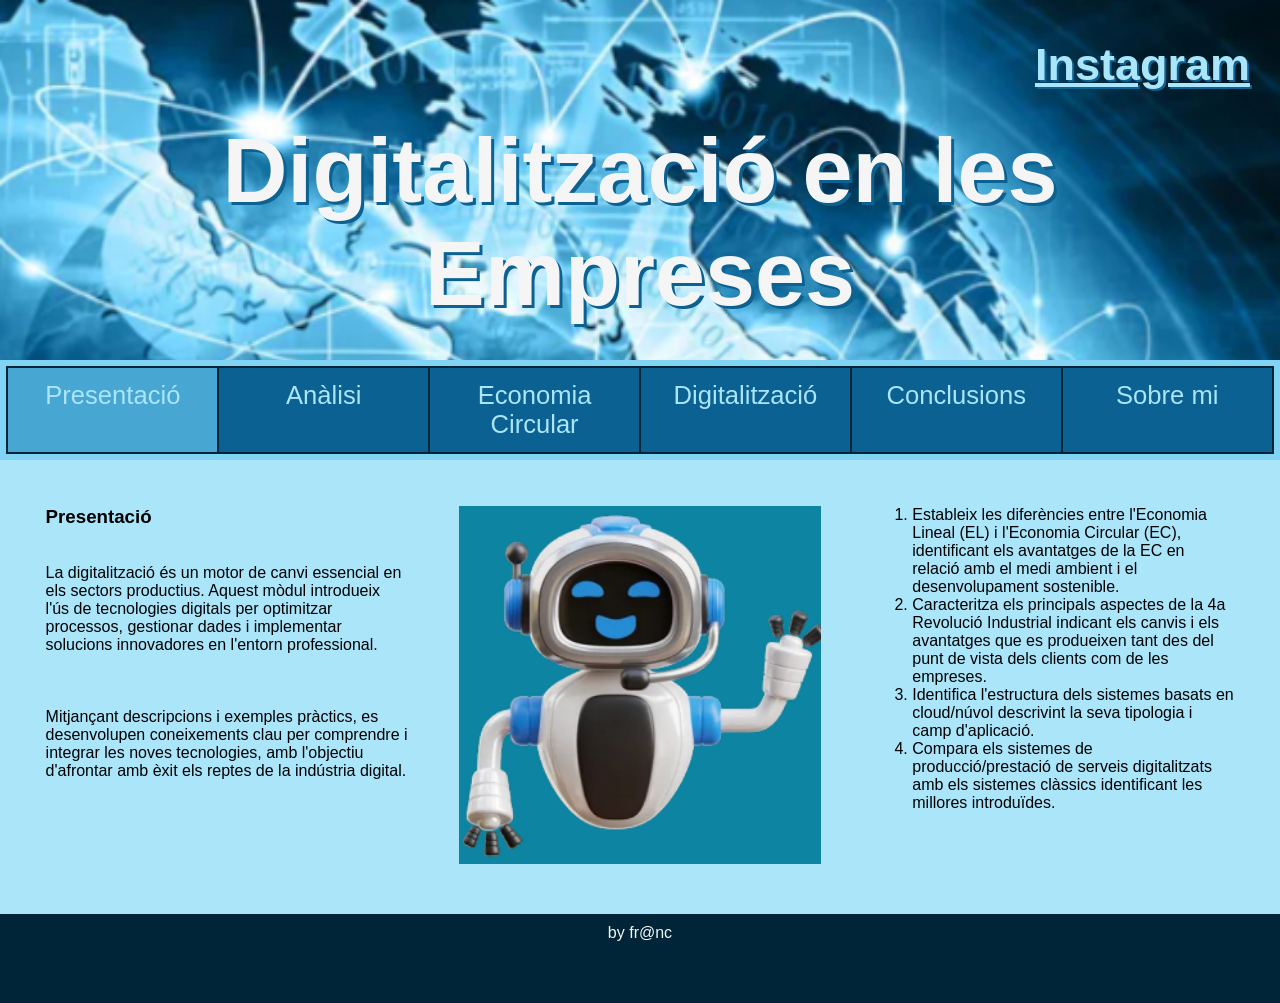
==== index.html @ 65455ebe "Add files via upload" ====
<!DOCTYPE html>
<html lang="ca">

<head>
	<title>Empresa</title>
	<meta charset="utf-8">
	<meta name="viewport" content="width=device-width, initial-scale=1">
	<link href="css/estils.css" type="text/css" rel="stylesheet">
</head>

<body>

	<header>
		<h4><a href="https://www.instagram.com/ins_eugeni/" target="_blank">Instagram</a></h4>
		<h2>Digitalització en les Empreses</h2>
	</header>

	<section>

		<nav>
			<ul>
				<li class="active" ><a href="index.html">Presentació</a></li>
				<li><a href="analisi.html">Anàlisi</a></li>
				<li><a href="economia-circular.html">Economia Circular</a></li>
				<li><a href="digitalitzacio.html">Digitalització</a></li>
				<li><a href="conclusions.html">Conclusions</a></li>
				<li><a href="sobremi.html">Sobre mi</a></li>
			</ul>
		</nav>

		<article>

			<!--INICI CONTINGUT PÀGINA-->
			<div class="fila">
				<div class="columna">
					<h3>Presentació</h3><br><br>
					<p>La digitalització és un motor de canvi essencial en els sectors productius. Aquest mòdul
						introdueix l'ús de tecnologies digitals per optimitzar processos, gestionar dades i implementar
						solucions innovadores en l'entorn professional.</p><br><br><br>

					<p> Mitjançant descripcions i exemples pràctics, es desenvolupen coneixements clau per comprendre i
						integrar les noves tecnologies, amb l'objectiu d'afrontar amb èxit els reptes de la indústria
						digital.</p>
				</div>
				<div class="columna">
					<img src="img/robotica.png" alt="robotica">
				</div>
				<div class="columna">
					<ol>
						<li>Estableix les diferències entre l'Economia Lineal (EL) i l'Economia Circular (EC),
							identificant els avantatges de la EC en relació amb el medi ambient i el desenvolupament
							sostenible.</li>
						<li>Caracteritza els principals aspectes de la 4a Revolució Industrial indicant els canvis i els
							avantatges que es produeixen tant des del punt de vista dels clients com de les empreses.
						</li>
						<li>Identifica l'estructura dels sistemes basats en cloud/núvol descrivint la seva tipologia i
							camp d'aplicació.</li>
						<li>Compara els sistemes de producció/prestació de serveis digitalitzats amb els sistemes
							clàssics identificant les millores introduïdes.</li>
					</ol>
				</div>
			</div>
			<!--FINAL CONTINGUT PÀGINA-->

		</article>

	</section>

	<footer>
		<p>by fr@nc</p>
	</footer>

</body>

</html>
---- css/estils.css ----
/* https://coolors.co/image-picker
CSS HEX 
--lapis-lazuli: #0B6191ff;
--picton-blue: #47A7D2ff;
--non-photo-blue: #AAE5FAff;
--pale-azure: #82D4F5ff;
--prussian-blue: #012538ff;*/
* {
  box-sizing: border-box;
  margin: 0;
}
body {
  font-family: Arial, Helvetica, sans-serif;
}

/* Style the header */
header {
  background-color: #012538;
  background-image: url(background.jpg);
  background-size: cover;
  padding: 30px;
  text-align: center;
  color: whitesmoke;
  height: 40vh;
}
header h2 {
  margin-top: 10vh;
  font-size: 10vh;
  text-shadow: 3px 3px #0B6191;
}
header h4 {
  margin-top: 1vh;
  font-size: 5vh;
  text-shadow: 2px 2px #0B6191;
  float: right;
}
header h4 a {
  color: #AAE5FA;
}

/* Navigation */
nav {
  background: #82D4F5;
  padding: 0.5vw;
}
nav ul {
  list-style-type: none;
  margin: 0;
  padding: 0;
  width: 100%;
  background-color: #0B6191;
  border: 1px solid #012538;
  display: flex;
  justify-content: center;
}
nav ul li {
  text-align: center;
  border: 1px solid #012538;
  width: 20%;
}
nav ul li a {
  display: block;
  color: #AAE5FA;
  padding: 1vw 2vh;
  text-decoration: none;
  font-size: min(2vw, 9vw);
}
nav ul li.active {
  background-color: #47A7D2;
  color: white;
}
nav ul li:hover:not(.active) {
  background-color: #012538;
  color: white;
}

/* Article section */
article {
  padding: 20px;
  background-color: #AAE5FA;
  display: table;
  width: 100%;
}
article h2 {
  margin: 3vh;
}
article img {
  width: 100%;
}

.fila {
  width: 100%;
  display: flex;
  flex-wrap: wrap;
}
.columna {
  flex:1;
  padding: 2vw;
}

/* Footer */
footer {
  background-color:  #012538ff;
  padding: 10px;
  text-align: center;
  color: whitesmoke;
  height: 7vw;
}

fieldset {
  margin-top: 10px;
  box-shadow: 3px 5px 4px 5px #012538;
}

/* Responsive design */
@media (max-width: 600px) {
  header {
    padding: 0.2vw;
    text-align: center;
    height: 20vh;
  }

  header h2 {
    margin-top: 2vh;
    font-size: 7vh;
    text-shadow: 2px 2px #012538;
  }

  header h4 {
    margin-top: 0.5vh;
    font-size: 4vh;
    text-shadow: 1px 1px #012538;
  }
  .columna {
  width: 100%;
  
  }
}
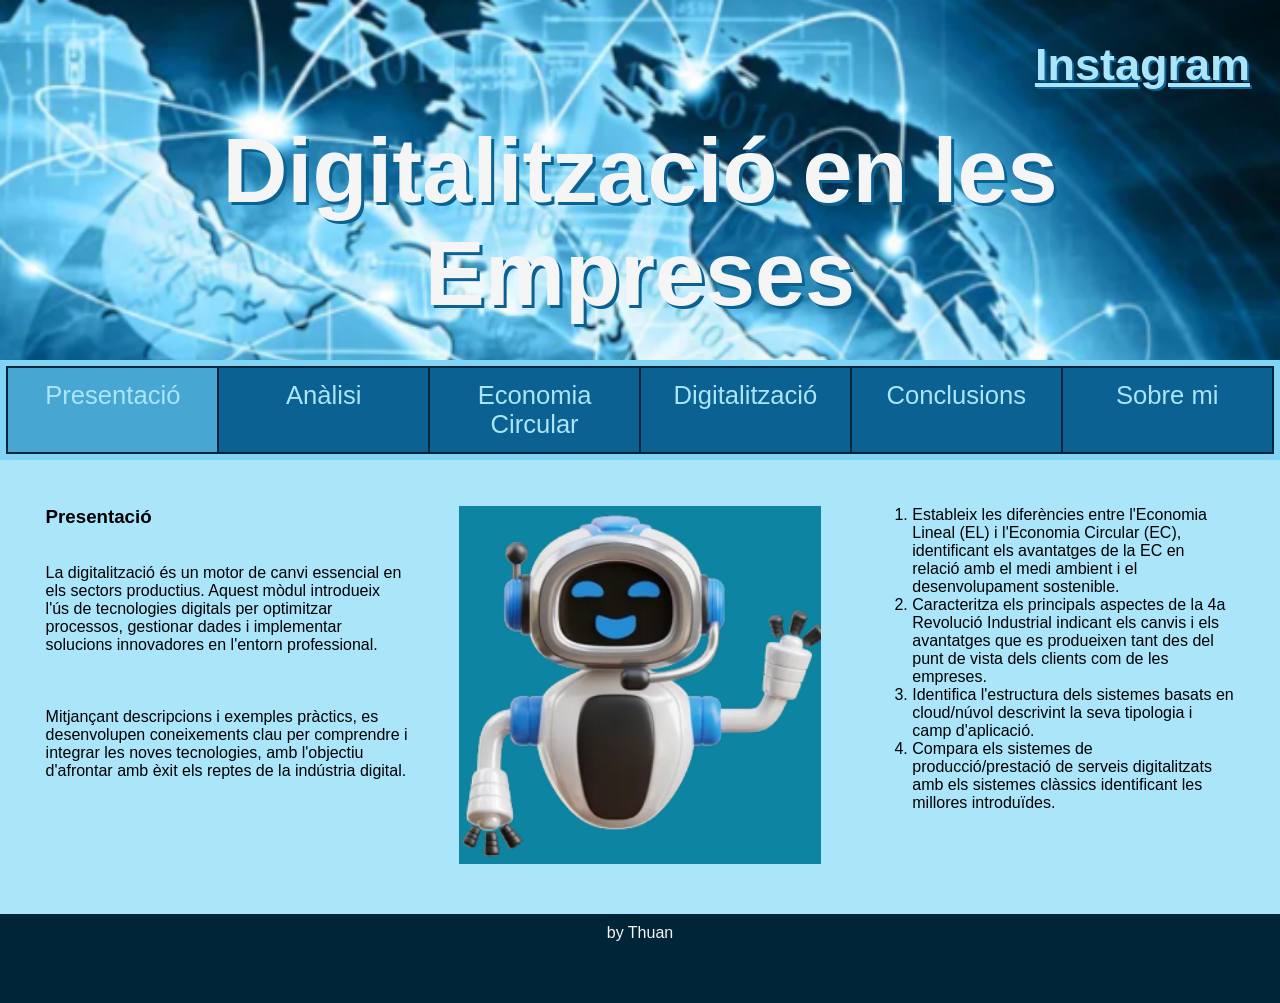
==== commit 758e71ef: "p" ====
--- a/index.html
+++ b/index.html
@@ -67,7 +67,7 @@
 	</section>
 
 	<footer>
-		<p>by fr@nc</p>
+		<p>by Thuan</p>
 	</footer>
 
 </body>
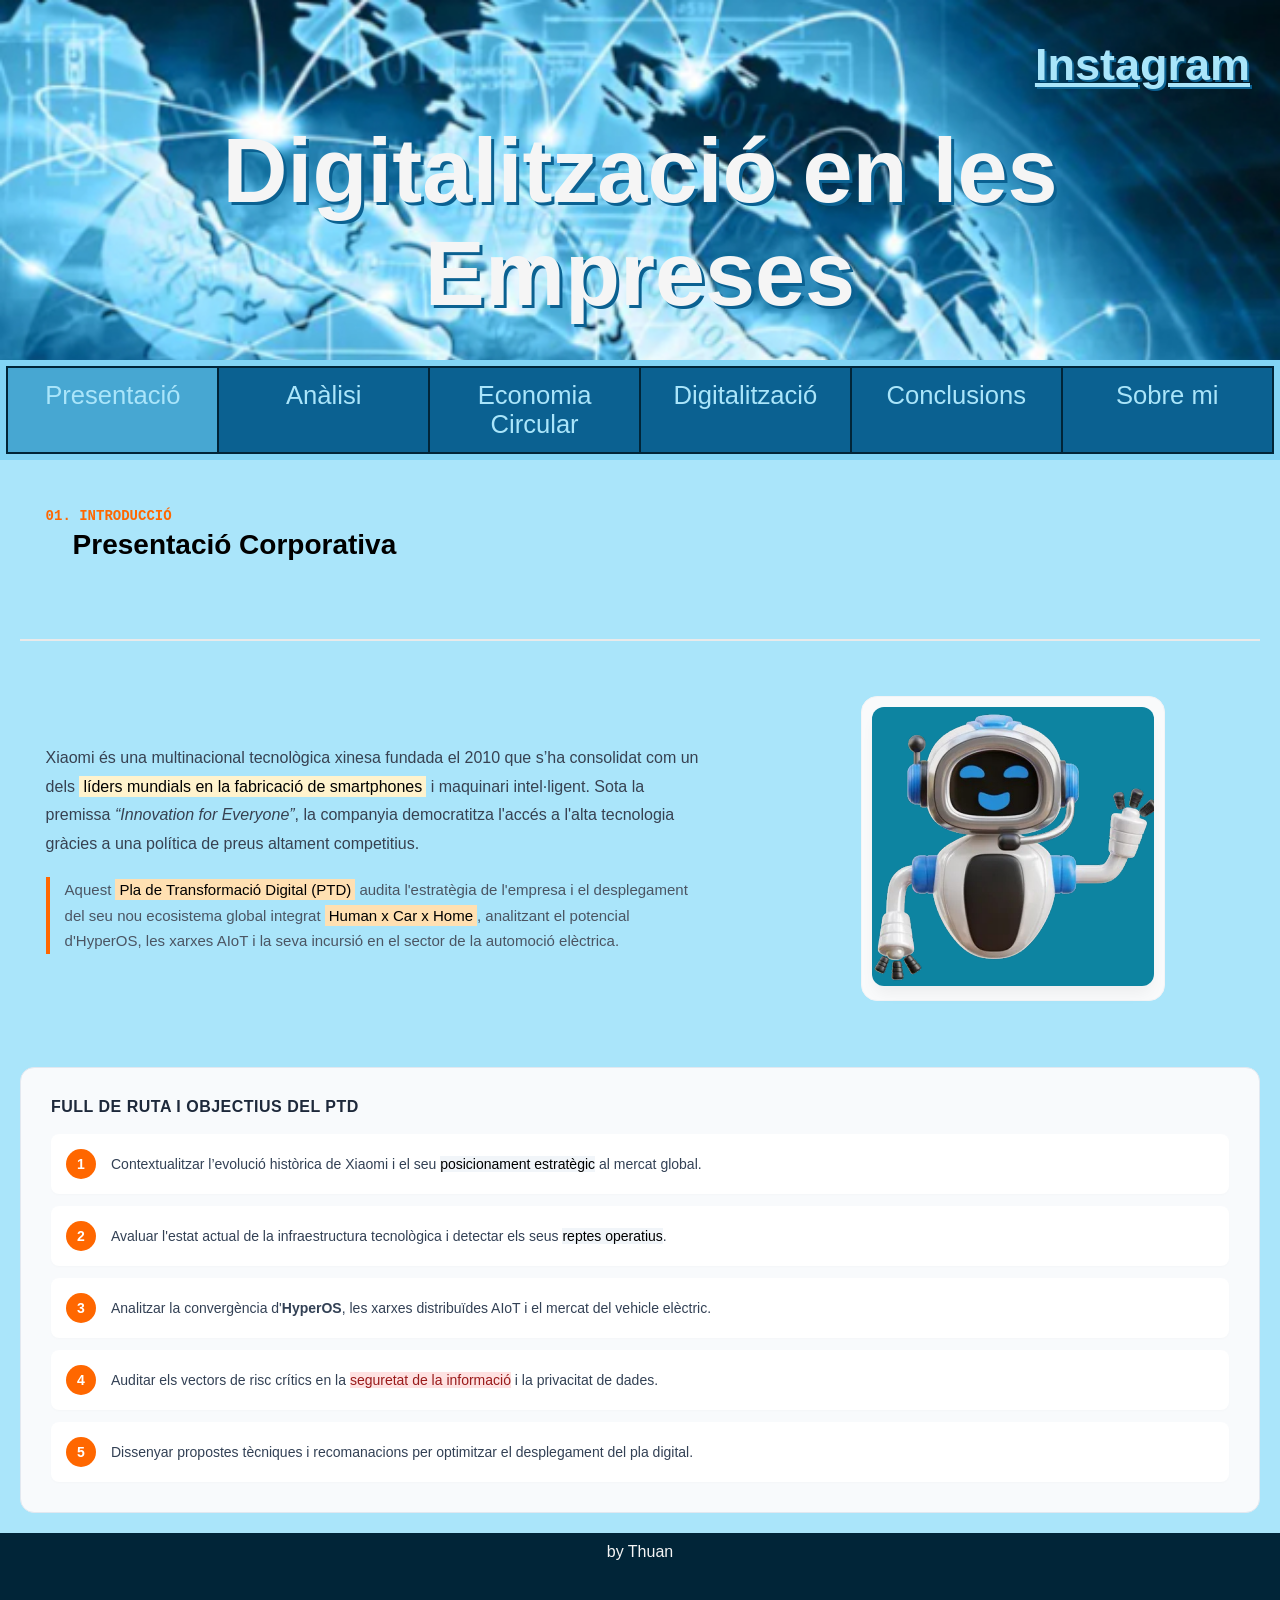
==== commit c9615d17: "pppp" ====
--- a/index.html
+++ b/index.html
@@ -31,33 +31,72 @@
 		<article>
 
 			<!--INICI CONTINGUT PÀGINA-->
-			<div class="fila">
-				<div class="columna">
-					<h3>Presentació</h3><br><br>
-					<p>La digitalització és un motor de canvi essencial en els sectors productius. Aquest mòdul
-						introdueix l'ús de tecnologies digitals per optimitzar processos, gestionar dades i implementar
-						solucions innovadores en l'entorn professional.</p><br><br><br>
+			<!-- SECCIÓ ENCAPÇALAMENT (Estil Editorial Modern) -->
+			<div class="fila" style="border-bottom: 2px solid #eaeaea; padding-bottom: 25px; margin-bottom: 30px;">
+				<div class="columna" style="flex: 100%;">
+					<span style="color: #ff6700; font-family: monospace; font-size: 14px; font-weight: bold; uppercase;">01. INTRODUCCIÓ</span>
+					<h2 style="margin-top: 5px; font-size: 28px;">Presentació Corporativa</h2>
+				</div>
+			</div>
 
-					<p> Mitjançant descripcions i exemples pràctics, es desenvolupen coneixements clau per comprendre i
-						integrar les noves tecnologies, amb l'objectiu d'afrontar amb èxit els reptes de la indústria
-						digital.</p>
+			<!-- BLOC PRINCIPAL: Text de marca i Imatge de suport -->
+			<div class="fila" style="align-items: center; gap: 30px; margin-bottom: 40px;">
+				<!-- Text de presentació conceptual -->
+				<div class="columna" style="flex: 1.5;">
+					<p style="font-size: 16px; line-height: 1.8; color: #374151;">
+						Xiaomi és una multinacional tecnològica xinesa fundada el 2010 que s’ha consolidat com un dels <mark style="background-color: #fff3cd; padding: 2px 4px;">líders mundials en la fabricació de smartphones</mark> i maquinari intel·ligent. Sota la premissa <em>“Innovation for Everyone”</em>, la companyia democratitza l'accés a l'alta tecnologia gràcies a una política de preus altament competitius.
+					</p>
+					<br>
+					<p style="font-size: 15px; line-height: 1.7; color: #4b5563; padding-left: 15px; border-left: 4px solid #ff6700;">
+						Aquest <mark style="background-color: #ffe0b2; padding: 2px 4px;">Pla de Transformació Digital (PTD)</mark> audita l'estratègia de l'empresa i el desplegament del seu nou ecosistema global integrat <mark style="background-color: #ffe0b2; padding: 2px 4px;">Human x Car x Home</mark>, analitzant el potencial d'HyperOS, les xarxes AIoT i la seva incursió en el sector de la automoció elèctrica.
+					</p>
 				</div>
-				<div class="columna">
-					<img src="img/robotica.png" alt="robotica">
+
+				<!-- Imatge emmarcada a la dreta -->
+				<div class="columna" style="flex: 1; text-align: center;">
+					<div style="display: inline-block; padding: 10px; background: #f9fafb; border-radius: 16px; border: 1px solid #f3f4f6;">
+						<img src="img/robotica.png" alt="Ecosistema Robòtica Xiaomi" style="max-width: 100%; border-radius: 12px; box-shadow: 0 10px 15px -3px rgba(0,0,0,0.05);">
+					</div>
 				</div>
-				<div class="columna">
-					<ol>
-						<li>Estableix les diferències entre l'Economia Lineal (EL) i l'Economia Circular (EC),
-							identificant els avantatges de la EC en relació amb el medi ambient i el desenvolupament
-							sostenible.</li>
-						<li>Caracteritza els principals aspectes de la 4a Revolució Industrial indicant els canvis i els
-							avantatges que es produeixen tant des del punt de vista dels clients com de les empreses.
-						</li>
-						<li>Identifica l'estructura dels sistemes basats en cloud/núvol descrivint la seva tipologia i
-							camp d'aplicació.</li>
-						<li>Compara els sistemes de producció/prestació de serveis digitalitzats amb els sistemes
-							clàssics identificant les millores introduïdes.</li>
-					</ol>
+			</div>
+
+			<!-- SECCIÓ INFERIOR: Targetes d'Objectius del Pla (Nova estructura per a la llista) -->
+			<div style="background: #f8fafc; padding: 30px; border-radius: 14px; border: 1px solid #e2e8f0;">
+				<h4 style="margin-top: 0; color: #1e293b; font-size: 16px; letter-spacing: 0.5px; text-transform: uppercase;">Full de Ruta i Objectius del PTD</h4>
+				<br>
+				
+				<div class="columna-vertical" style="display: flex; flex-direction: column; gap: 12px;">
+					
+					<!-- Objectiu 1 -->
+					<div style="display: flex; align-items: center; background: white; padding: 15px; border-radius: 8px; box-shadow: 0 1px 3px rgba(0,0,0,0.02);">
+						<div style="background: #ff6700; color: white; min-width: 30px; height: 30px; border-radius: 50%; display: flex; align-items: center; justify-content: center; font-weight: bold; margin-right: 15px; font-size: 14px;">1</div>
+						<p style="margin: 0; font-size: 14px; color: #334155;">Contextualitzar l’evolució històrica de Xiaomi i el seu <mark style="background-color: #f1f5f9;">posicionament estratègic</mark> al mercat global.</p>
+					</div>
+
+					<!-- Objectiu 2 -->
+					<div style="display: flex; align-items: center; background: white; padding: 15px; border-radius: 8px; box-shadow: 0 1px 3px rgba(0,0,0,0.02);">
+						<div style="background: #ff6700; color: white; min-width: 30px; height: 30px; border-radius: 50%; display: flex; align-items: center; justify-content: center; font-weight: bold; margin-right: 15px; font-size: 14px;">2</div>
+						<p style="margin: 0; font-size: 14px; color: #334155;">Avaluar l'estat actual de la infraestructura tecnològica i detectar els seus <mark style="background-color: #f1f5f9;">reptes operatius</mark>.</p>
+					</div>
+
+					<!-- Objectiu 3 -->
+					<div style="display: flex; align-items: center; background: white; padding: 15px; border-radius: 8px; box-shadow: 0 1px 3px rgba(0,0,0,0.02);">
+						<div style="background: #ff6700; color: white; min-width: 30px; height: 30px; border-radius: 50%; display: flex; align-items: center; justify-content: center; font-weight: bold; margin-right: 15px; font-size: 14px;">3</div>
+						<p style="margin: 0; font-size: 14px; color: #334155;">Analitzar la convergència d'<strong>HyperOS</strong>, les xarxes distribuïdes AIoT i el mercat del vehicle elèctric.</p>
+					</div>
+
+					<!-- Objectiu 4 -->
+					<div style="display: flex; align-items: center; background: white; padding: 15px; border-radius: 8px; box-shadow: 0 1px 3px rgba(0,0,0,0.02);">
+						<div style="background: #ff6700; color: white; min-width: 30px; height: 30px; border-radius: 50%; display: flex; align-items: center; justify-content: center; font-weight: bold; margin-right: 15px; font-size: 14px;">4</div>
+						<p style="margin: 0; font-size: 14px; color: #334155;">Auditar els vectors de risc crítics en la <mark style="background-color: #fee2e2; color: #991b1b;">seguretat de la informació</mark> i la privacitat de dades.</p>
+					</div>
+
+					<!-- Objectiu 5 -->
+					<div style="display: flex; align-items: center; background: white; padding: 15px; border-radius: 8px; box-shadow: 0 1px 3px rgba(0,0,0,0.02);">
+						<div style="background: #ff6700; color: white; min-width: 30px; height: 30px; border-radius: 50%; display: flex; align-items: center; justify-content: center; font-weight: bold; margin-right: 15px; font-size: 14px;">5</div>
+						<p style="margin: 0; font-size: 14px; color: #334155;">Dissenyar propostes tècniques i recomanacions per optimitzar el desplegament del pla digital.</p>
+					</div>
+
 				</div>
 			</div>
 			<!--FINAL CONTINGUT PÀGINA-->
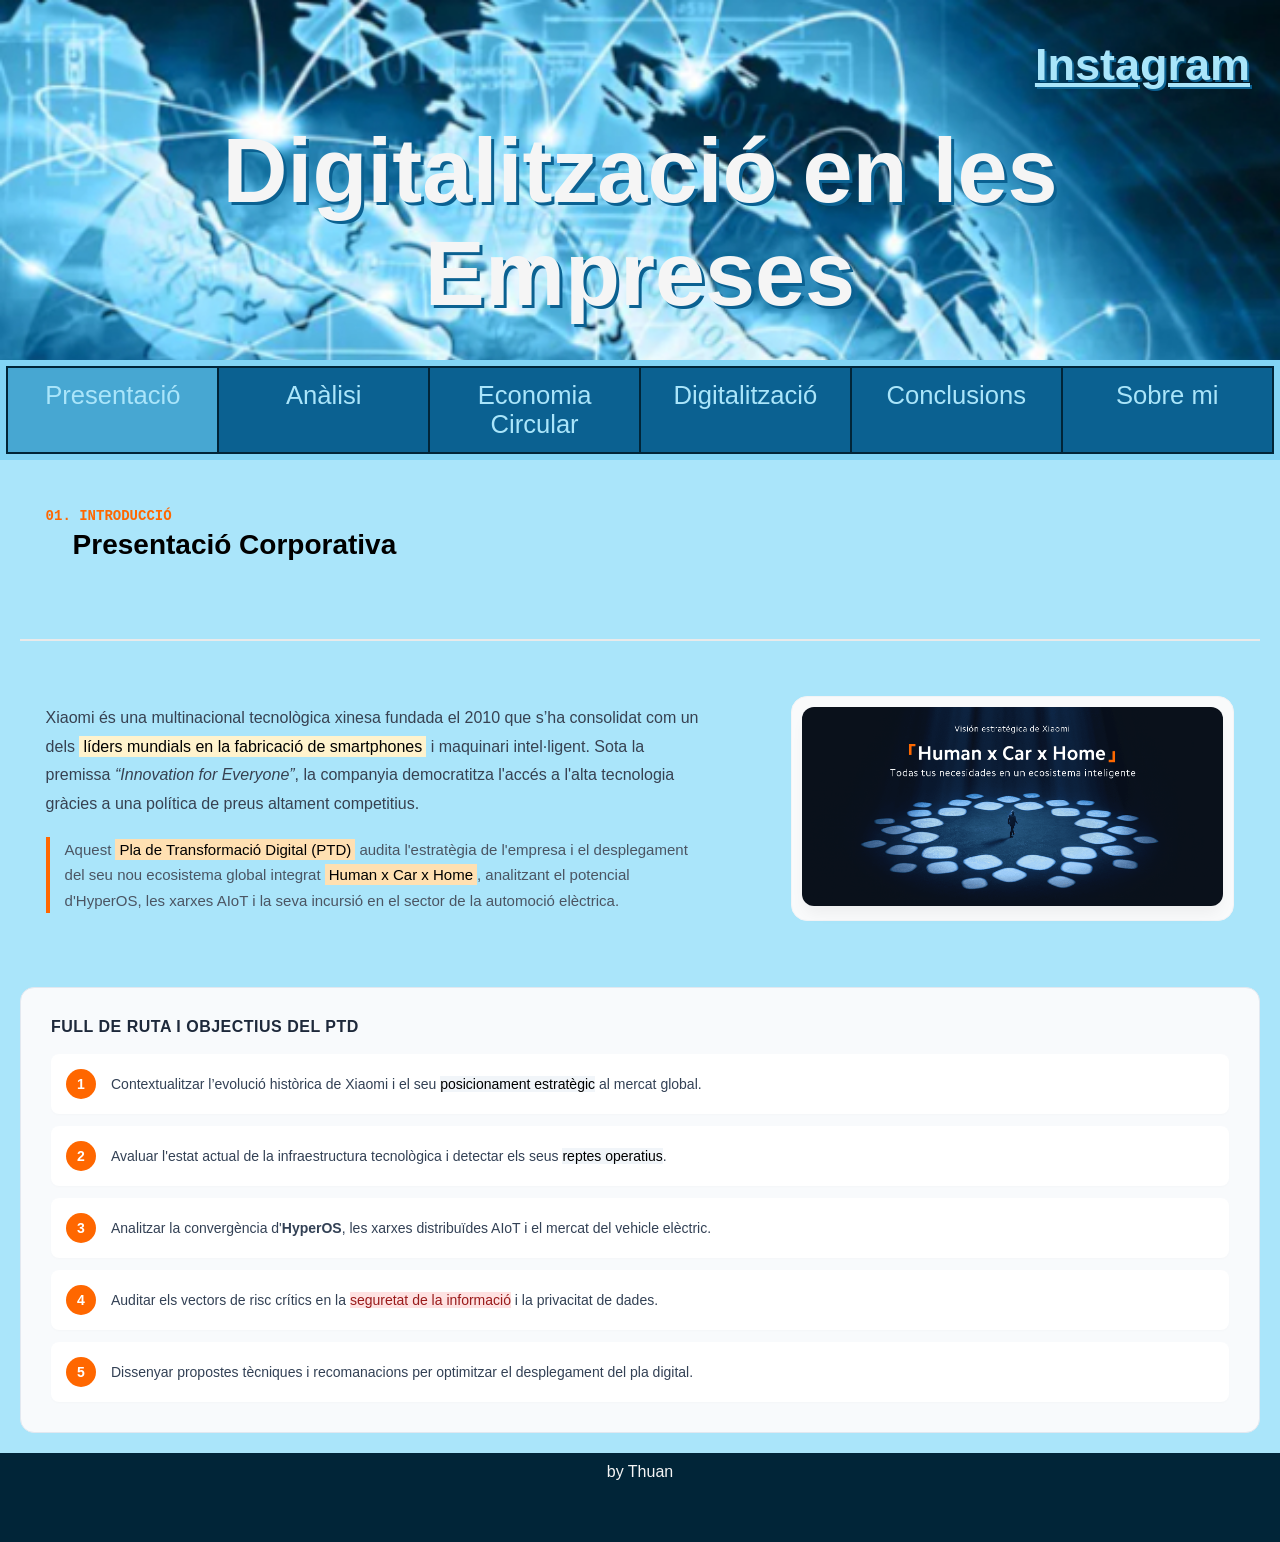
==== commit e4a3f775: "Add files via upload" ====
--- a/index.html
+++ b/index.html
@@ -1,114 +1,114 @@
-<!DOCTYPE html>
-<html lang="ca">
-
-<head>
-	<title>Empresa</title>
-	<meta charset="utf-8">
-	<meta name="viewport" content="width=device-width, initial-scale=1">
-	<link href="css/estils.css" type="text/css" rel="stylesheet">
-</head>
-
-<body>
-
-	<header>
-		<h4><a href="https://www.instagram.com/ins_eugeni/" target="_blank">Instagram</a></h4>
-		<h2>Digitalització en les Empreses</h2>
-	</header>
-
-	<section>
-
-		<nav>
-			<ul>
-				<li class="active" ><a href="index.html">Presentació</a></li>
-				<li><a href="analisi.html">Anàlisi</a></li>
-				<li><a href="economia-circular.html">Economia Circular</a></li>
-				<li><a href="digitalitzacio.html">Digitalització</a></li>
-				<li><a href="conclusions.html">Conclusions</a></li>
-				<li><a href="sobremi.html">Sobre mi</a></li>
-			</ul>
-		</nav>
-
-		<article>
-
-			<!--INICI CONTINGUT PÀGINA-->
-			<!-- SECCIÓ ENCAPÇALAMENT (Estil Editorial Modern) -->
-			<div class="fila" style="border-bottom: 2px solid #eaeaea; padding-bottom: 25px; margin-bottom: 30px;">
-				<div class="columna" style="flex: 100%;">
-					<span style="color: #ff6700; font-family: monospace; font-size: 14px; font-weight: bold; uppercase;">01. INTRODUCCIÓ</span>
-					<h2 style="margin-top: 5px; font-size: 28px;">Presentació Corporativa</h2>
-				</div>
-			</div>
-
-			<!-- BLOC PRINCIPAL: Text de marca i Imatge de suport -->
-			<div class="fila" style="align-items: center; gap: 30px; margin-bottom: 40px;">
-				<!-- Text de presentació conceptual -->
-				<div class="columna" style="flex: 1.5;">
-					<p style="font-size: 16px; line-height: 1.8; color: #374151;">
-						Xiaomi és una multinacional tecnològica xinesa fundada el 2010 que s’ha consolidat com un dels <mark style="background-color: #fff3cd; padding: 2px 4px;">líders mundials en la fabricació de smartphones</mark> i maquinari intel·ligent. Sota la premissa <em>“Innovation for Everyone”</em>, la companyia democratitza l'accés a l'alta tecnologia gràcies a una política de preus altament competitius.
-					</p>
-					<br>
-					<p style="font-size: 15px; line-height: 1.7; color: #4b5563; padding-left: 15px; border-left: 4px solid #ff6700;">
-						Aquest <mark style="background-color: #ffe0b2; padding: 2px 4px;">Pla de Transformació Digital (PTD)</mark> audita l'estratègia de l'empresa i el desplegament del seu nou ecosistema global integrat <mark style="background-color: #ffe0b2; padding: 2px 4px;">Human x Car x Home</mark>, analitzant el potencial d'HyperOS, les xarxes AIoT i la seva incursió en el sector de la automoció elèctrica.
-					</p>
-				</div>
-
-				<!-- Imatge emmarcada a la dreta -->
-				<div class="columna" style="flex: 1; text-align: center;">
-					<div style="display: inline-block; padding: 10px; background: #f9fafb; border-radius: 16px; border: 1px solid #f3f4f6;">
-						<img src="img/robotica.png" alt="Ecosistema Robòtica Xiaomi" style="max-width: 100%; border-radius: 12px; box-shadow: 0 10px 15px -3px rgba(0,0,0,0.05);">
-					</div>
-				</div>
-			</div>
-
-			<!-- SECCIÓ INFERIOR: Targetes d'Objectius del Pla (Nova estructura per a la llista) -->
-			<div style="background: #f8fafc; padding: 30px; border-radius: 14px; border: 1px solid #e2e8f0;">
-				<h4 style="margin-top: 0; color: #1e293b; font-size: 16px; letter-spacing: 0.5px; text-transform: uppercase;">Full de Ruta i Objectius del PTD</h4>
-				<br>
-				
-				<div class="columna-vertical" style="display: flex; flex-direction: column; gap: 12px;">
-					
-					<!-- Objectiu 1 -->
-					<div style="display: flex; align-items: center; background: white; padding: 15px; border-radius: 8px; box-shadow: 0 1px 3px rgba(0,0,0,0.02);">
-						<div style="background: #ff6700; color: white; min-width: 30px; height: 30px; border-radius: 50%; display: flex; align-items: center; justify-content: center; font-weight: bold; margin-right: 15px; font-size: 14px;">1</div>
-						<p style="margin: 0; font-size: 14px; color: #334155;">Contextualitzar l’evolució històrica de Xiaomi i el seu <mark style="background-color: #f1f5f9;">posicionament estratègic</mark> al mercat global.</p>
-					</div>
-
-					<!-- Objectiu 2 -->
-					<div style="display: flex; align-items: center; background: white; padding: 15px; border-radius: 8px; box-shadow: 0 1px 3px rgba(0,0,0,0.02);">
-						<div style="background: #ff6700; color: white; min-width: 30px; height: 30px; border-radius: 50%; display: flex; align-items: center; justify-content: center; font-weight: bold; margin-right: 15px; font-size: 14px;">2</div>
-						<p style="margin: 0; font-size: 14px; color: #334155;">Avaluar l'estat actual de la infraestructura tecnològica i detectar els seus <mark style="background-color: #f1f5f9;">reptes operatius</mark>.</p>
-					</div>
-
-					<!-- Objectiu 3 -->
-					<div style="display: flex; align-items: center; background: white; padding: 15px; border-radius: 8px; box-shadow: 0 1px 3px rgba(0,0,0,0.02);">
-						<div style="background: #ff6700; color: white; min-width: 30px; height: 30px; border-radius: 50%; display: flex; align-items: center; justify-content: center; font-weight: bold; margin-right: 15px; font-size: 14px;">3</div>
-						<p style="margin: 0; font-size: 14px; color: #334155;">Analitzar la convergència d'<strong>HyperOS</strong>, les xarxes distribuïdes AIoT i el mercat del vehicle elèctric.</p>
-					</div>
-
-					<!-- Objectiu 4 -->
-					<div style="display: flex; align-items: center; background: white; padding: 15px; border-radius: 8px; box-shadow: 0 1px 3px rgba(0,0,0,0.02);">
-						<div style="background: #ff6700; color: white; min-width: 30px; height: 30px; border-radius: 50%; display: flex; align-items: center; justify-content: center; font-weight: bold; margin-right: 15px; font-size: 14px;">4</div>
-						<p style="margin: 0; font-size: 14px; color: #334155;">Auditar els vectors de risc crítics en la <mark style="background-color: #fee2e2; color: #991b1b;">seguretat de la informació</mark> i la privacitat de dades.</p>
-					</div>
-
-					<!-- Objectiu 5 -->
-					<div style="display: flex; align-items: center; background: white; padding: 15px; border-radius: 8px; box-shadow: 0 1px 3px rgba(0,0,0,0.02);">
-						<div style="background: #ff6700; color: white; min-width: 30px; height: 30px; border-radius: 50%; display: flex; align-items: center; justify-content: center; font-weight: bold; margin-right: 15px; font-size: 14px;">5</div>
-						<p style="margin: 0; font-size: 14px; color: #334155;">Dissenyar propostes tècniques i recomanacions per optimitzar el desplegament del pla digital.</p>
-					</div>
-
-				</div>
-			</div>
-			<!--FINAL CONTINGUT PÀGINA-->
-
-		</article>
-
-	</section>
-
-	<footer>
-		<p>by Thuan</p>
-	</footer>
-
-</body>
-
+<!DOCTYPE html>
+<html lang="ca">
+
+<head>
+	<title>Empresa</title>
+	<meta charset="utf-8">
+	<meta name="viewport" content="width=device-width, initial-scale=1">
+	<link href="css/estils.css" type="text/css" rel="stylesheet">
+</head>
+
+<body>
+
+	<header>
+		<h4><a href="https://www.instagram.com/ins_eugeni/" target="_blank">Instagram</a></h4>
+		<h2>Digitalització en les Empreses</h2>
+	</header>
+
+	<section>
+
+		<nav>
+			<ul>
+				<li class="active" ><a href="index.html">Presentació</a></li>
+				<li><a href="analisi.html">Anàlisi</a></li>
+				<li><a href="economia-circular.html">Economia Circular</a></li>
+				<li><a href="digitalitzacio.html">Digitalització</a></li>
+				<li><a href="conclusions.html">Conclusions</a></li>
+				<li><a href="sobremi.html">Sobre mi</a></li>
+			</ul>
+		</nav>
+
+		<article>
+
+			<!--INICI CONTINGUT PÀGINA-->
+			<!-- SECCIÓ ENCAPÇALAMENT (Estil Editorial Modern) -->
+			<div class="fila" style="border-bottom: 2px solid #eaeaea; padding-bottom: 25px; margin-bottom: 30px;">
+				<div class="columna" style="flex: 100%;">
+					<span style="color: #ff6700; font-family: monospace; font-size: 14px; font-weight: bold; uppercase;">01. INTRODUCCIÓ</span>
+					<h2 style="margin-top: 5px; font-size: 28px;">Presentació Corporativa</h2>
+				</div>
+			</div>
+
+			<!-- BLOC PRINCIPAL: Text de marca i Imatge de suport -->
+			<div class="fila" style="align-items: center; gap: 30px; margin-bottom: 40px;">
+				<!-- Text de presentació conceptual -->
+				<div class="columna" style="flex: 1.5;">
+					<p style="font-size: 16px; line-height: 1.8; color: #374151;">
+						Xiaomi és una multinacional tecnològica xinesa fundada el 2010 que s’ha consolidat com un dels <mark style="background-color: #fff3cd; padding: 2px 4px;">líders mundials en la fabricació de smartphones</mark> i maquinari intel·ligent. Sota la premissa <em>“Innovation for Everyone”</em>, la companyia democratitza l'accés a l'alta tecnologia gràcies a una política de preus altament competitius.
+					</p>
+					<br>
+					<p style="font-size: 15px; line-height: 1.7; color: #4b5563; padding-left: 15px; border-left: 4px solid #ff6700;">
+						Aquest <mark style="background-color: #ffe0b2; padding: 2px 4px;">Pla de Transformació Digital (PTD)</mark> audita l'estratègia de l'empresa i el desplegament del seu nou ecosistema global integrat <mark style="background-color: #ffe0b2; padding: 2px 4px;">Human x Car x Home</mark>, analitzant el potencial d'HyperOS, les xarxes AIoT i la seva incursió en el sector de la automoció elèctrica.
+					</p>
+				</div>
+
+				<!-- Imatge emmarcada a la dreta -->
+				<div class="columna" style="flex: 1; text-align: center;">
+					<div style="display: inline-block; padding: 10px; background: #f9fafb; border-radius: 16px; border: 1px solid #f3f4f6;">
+						<img src="img/xiaomi.png" alt="Ecosistema Robòtica Xiaomi" style="max-width: 100%; border-radius: 12px; box-shadow: 0 10px 15px -3px rgba(0,0,0,0.05);">
+					</div>
+				</div>
+			</div>
+
+			<!-- SECCIÓ INFERIOR: Targetes d'Objectius del Pla (Nova estructura per a la llista) -->
+			<div style="background: #f8fafc; padding: 30px; border-radius: 14px; border: 1px solid #e2e8f0;">
+				<h4 style="margin-top: 0; color: #1e293b; font-size: 16px; letter-spacing: 0.5px; text-transform: uppercase;">Full de Ruta i Objectius del PTD</h4>
+				<br>
+				
+				<div class="columna-vertical" style="display: flex; flex-direction: column; gap: 12px;">
+					
+					<!-- Objectiu 1 -->
+					<div style="display: flex; align-items: center; background: white; padding: 15px; border-radius: 8px; box-shadow: 0 1px 3px rgba(0,0,0,0.02);">
+						<div style="background: #ff6700; color: white; min-width: 30px; height: 30px; border-radius: 50%; display: flex; align-items: center; justify-content: center; font-weight: bold; margin-right: 15px; font-size: 14px;">1</div>
+						<p style="margin: 0; font-size: 14px; color: #334155;">Contextualitzar l’evolució històrica de Xiaomi i el seu <mark style="background-color: #f1f5f9;">posicionament estratègic</mark> al mercat global.</p>
+					</div>
+
+					<!-- Objectiu 2 -->
+					<div style="display: flex; align-items: center; background: white; padding: 15px; border-radius: 8px; box-shadow: 0 1px 3px rgba(0,0,0,0.02);">
+						<div style="background: #ff6700; color: white; min-width: 30px; height: 30px; border-radius: 50%; display: flex; align-items: center; justify-content: center; font-weight: bold; margin-right: 15px; font-size: 14px;">2</div>
+						<p style="margin: 0; font-size: 14px; color: #334155;">Avaluar l'estat actual de la infraestructura tecnològica i detectar els seus <mark style="background-color: #f1f5f9;">reptes operatius</mark>.</p>
+					</div>
+
+					<!-- Objectiu 3 -->
+					<div style="display: flex; align-items: center; background: white; padding: 15px; border-radius: 8px; box-shadow: 0 1px 3px rgba(0,0,0,0.02);">
+						<div style="background: #ff6700; color: white; min-width: 30px; height: 30px; border-radius: 50%; display: flex; align-items: center; justify-content: center; font-weight: bold; margin-right: 15px; font-size: 14px;">3</div>
+						<p style="margin: 0; font-size: 14px; color: #334155;">Analitzar la convergència d'<strong>HyperOS</strong>, les xarxes distribuïdes AIoT i el mercat del vehicle elèctric.</p>
+					</div>
+
+					<!-- Objectiu 4 -->
+					<div style="display: flex; align-items: center; background: white; padding: 15px; border-radius: 8px; box-shadow: 0 1px 3px rgba(0,0,0,0.02);">
+						<div style="background: #ff6700; color: white; min-width: 30px; height: 30px; border-radius: 50%; display: flex; align-items: center; justify-content: center; font-weight: bold; margin-right: 15px; font-size: 14px;">4</div>
+						<p style="margin: 0; font-size: 14px; color: #334155;">Auditar els vectors de risc crítics en la <mark style="background-color: #fee2e2; color: #991b1b;">seguretat de la informació</mark> i la privacitat de dades.</p>
+					</div>
+
+					<!-- Objectiu 5 -->
+					<div style="display: flex; align-items: center; background: white; padding: 15px; border-radius: 8px; box-shadow: 0 1px 3px rgba(0,0,0,0.02);">
+						<div style="background: #ff6700; color: white; min-width: 30px; height: 30px; border-radius: 50%; display: flex; align-items: center; justify-content: center; font-weight: bold; margin-right: 15px; font-size: 14px;">5</div>
+						<p style="margin: 0; font-size: 14px; color: #334155;">Dissenyar propostes tècniques i recomanacions per optimitzar el desplegament del pla digital.</p>
+					</div>
+
+				</div>
+			</div>
+			<!--FINAL CONTINGUT PÀGINA-->
+
+		</article>
+
+	</section>
+
+	<footer>
+		<p>by Thuan</p>
+	</footer>
+
+</body>
+
 </html>
--- a/css/estils.css
+++ b/css/estils.css
@@ -1,138 +1,138 @@
-/* https://coolors.co/image-picker
-CSS HEX 
---lapis-lazuli: #0B6191ff;
---picton-blue: #47A7D2ff;
---non-photo-blue: #AAE5FAff;
---pale-azure: #82D4F5ff;
---prussian-blue: #012538ff;*/
-* {
-  box-sizing: border-box;
-  margin: 0;
-}
-body {
-  font-family: Arial, Helvetica, sans-serif;
-}
-
-/* Style the header */
-header {
-  background-color: #012538;
-  background-image: url(background.jpg);
-  background-size: cover;
-  padding: 30px;
-  text-align: center;
-  color: whitesmoke;
-  height: 40vh;
-}
-header h2 {
-  margin-top: 10vh;
-  font-size: 10vh;
-  text-shadow: 3px 3px #0B6191;
-}
-header h4 {
-  margin-top: 1vh;
-  font-size: 5vh;
-  text-shadow: 2px 2px #0B6191;
-  float: right;
-}
-header h4 a {
-  color: #AAE5FA;
-}
-
-/* Navigation */
-nav {
-  background: #82D4F5;
-  padding: 0.5vw;
-}
-nav ul {
-  list-style-type: none;
-  margin: 0;
-  padding: 0;
-  width: 100%;
-  background-color: #0B6191;
-  border: 1px solid #012538;
-  display: flex;
-  justify-content: center;
-}
-nav ul li {
-  text-align: center;
-  border: 1px solid #012538;
-  width: 20%;
-}
-nav ul li a {
-  display: block;
-  color: #AAE5FA;
-  padding: 1vw 2vh;
-  text-decoration: none;
-  font-size: min(2vw, 9vw);
-}
-nav ul li.active {
-  background-color: #47A7D2;
-  color: white;
-}
-nav ul li:hover:not(.active) {
-  background-color: #012538;
-  color: white;
-}
-
-/* Article section */
-article {
-  padding: 20px;
-  background-color: #AAE5FA;
-  display: table;
-  width: 100%;
-}
-article h2 {
-  margin: 3vh;
-}
-article img {
-  width: 100%;
-}
-
-.fila {
-  width: 100%;
-  display: flex;
-  flex-wrap: wrap;
-}
-.columna {
-  flex:1;
-  padding: 2vw;
-}
-
-/* Footer */
-footer {
-  background-color:  #012538ff;
-  padding: 10px;
-  text-align: center;
-  color: whitesmoke;
-  height: 7vw;
-}
-
-fieldset {
-  margin-top: 10px;
-  box-shadow: 3px 5px 4px 5px #012538;
-}
-
-/* Responsive design */
-@media (max-width: 600px) {
-  header {
-    padding: 0.2vw;
-    text-align: center;
-    height: 20vh;
-  }
-
-  header h2 {
-    margin-top: 2vh;
-    font-size: 7vh;
-    text-shadow: 2px 2px #012538;
-  }
-
-  header h4 {
-    margin-top: 0.5vh;
-    font-size: 4vh;
-    text-shadow: 1px 1px #012538;
-  }
-  .columna {
-  width: 100%;
-  
-  }
+/* https://coolors.co/image-picker
+CSS HEX 
+--lapis-lazuli: #0B6191ff;
+--picton-blue: #47A7D2ff;
+--non-photo-blue: #AAE5FAff;
+--pale-azure: #82D4F5ff;
+--prussian-blue: #012538ff;*/
+* {
+  box-sizing: border-box;
+  margin: 0;
+}
+body {
+  font-family: Arial, Helvetica, sans-serif;
+}
+
+/* Style the header */
+header {
+  background-color: #012538;
+  background-image: url(background.jpg);
+  background-size: cover;
+  padding: 30px;
+  text-align: center;
+  color: whitesmoke;
+  height: 40vh;
+}
+header h2 {
+  margin-top: 10vh;
+  font-size: 10vh;
+  text-shadow: 3px 3px #0B6191;
+}
+header h4 {
+  margin-top: 1vh;
+  font-size: 5vh;
+  text-shadow: 2px 2px #0B6191;
+  float: right;
+}
+header h4 a {
+  color: #AAE5FA;
+}
+
+/* Navigation */
+nav {
+  background: #82D4F5;
+  padding: 0.5vw;
+}
+nav ul {
+  list-style-type: none;
+  margin: 0;
+  padding: 0;
+  width: 100%;
+  background-color: #0B6191;
+  border: 1px solid #012538;
+  display: flex;
+  justify-content: center;
+}
+nav ul li {
+  text-align: center;
+  border: 1px solid #012538;
+  width: 20%;
+}
+nav ul li a {
+  display: block;
+  color: #AAE5FA;
+  padding: 1vw 2vh;
+  text-decoration: none;
+  font-size: min(2vw, 9vw);
+}
+nav ul li.active {
+  background-color: #47A7D2;
+  color: white;
+}
+nav ul li:hover:not(.active) {
+  background-color: #012538;
+  color: white;
+}
+
+/* Article section */
+article {
+  padding: 20px;
+  background-color: #AAE5FA;
+  display: table;
+  width: 100%;
+}
+article h2 {
+  margin: 3vh;
+}
+article img {
+  width: 100%;
+}
+
+.fila {
+  width: 100%;
+  display: flex;
+  flex-wrap: wrap;
+}
+.columna {
+  flex:1;
+  padding: 2vw;
+}
+
+/* Footer */
+footer {
+  background-color:  #012538ff;
+  padding: 10px;
+  text-align: center;
+  color: whitesmoke;
+  height: 7vw;
+}
+
+fieldset {
+  margin-top: 10px;
+  box-shadow: 3px 5px 4px 5px #012538;
+}
+
+/* Responsive design */
+@media (max-width: 600px) {
+  header {
+    padding: 0.2vw;
+    text-align: center;
+    height: 20vh;
+  }
+
+  header h2 {
+    margin-top: 2vh;
+    font-size: 7vh;
+    text-shadow: 2px 2px #012538;
+  }
+
+  header h4 {
+    margin-top: 0.5vh;
+    font-size: 4vh;
+    text-shadow: 1px 1px #012538;
+  }
+  .columna {
+  width: 100%;
+  
+  }
 }
